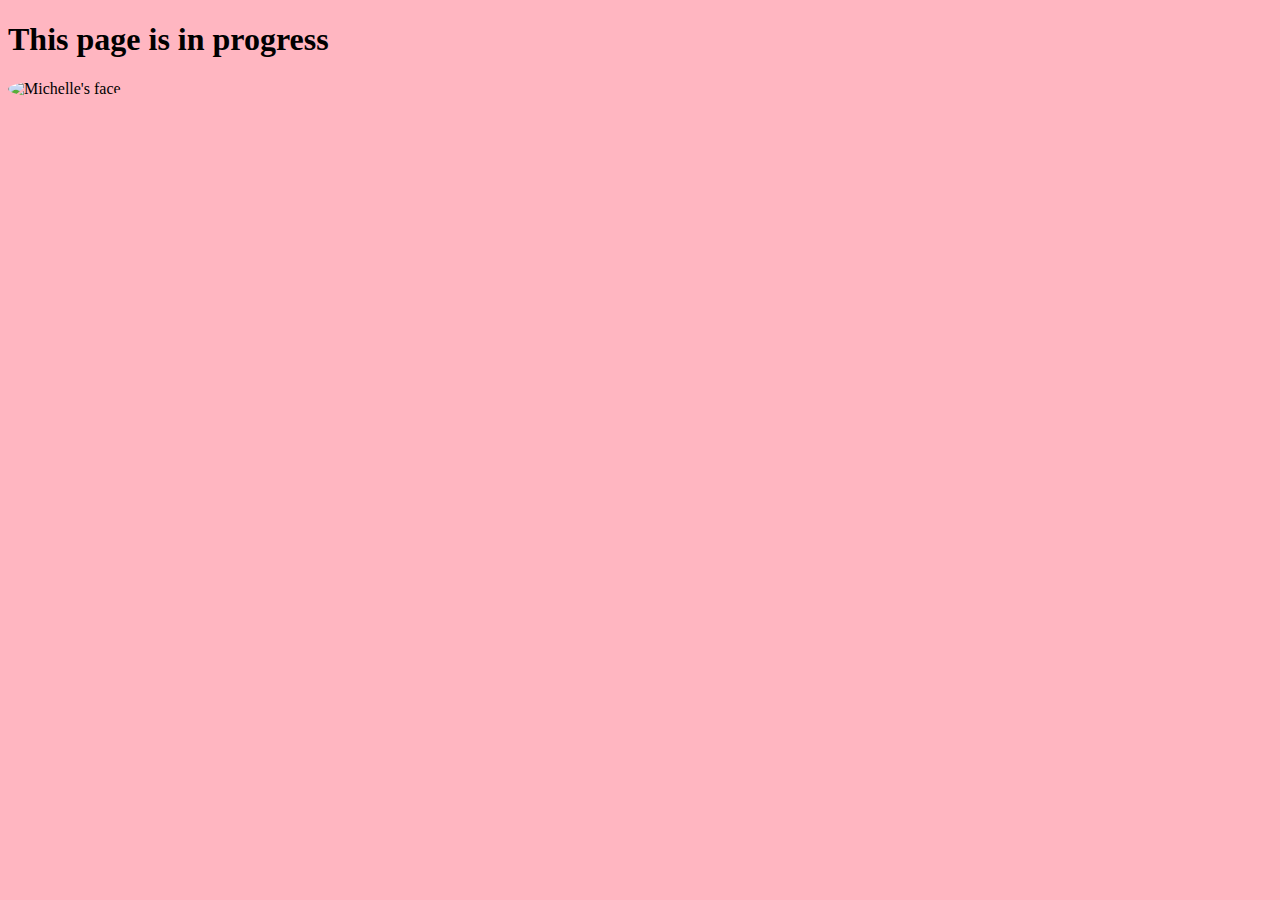
==== index.html @ 6f339973 "Base stage to get things going" ====
<!DOCTYPE html>
<html lang="en">
<head>
    <meta charset="UTF-8">
    <meta name="viewport" content="width=device-width, initial-scale=1.0">
    <title>Hello!</title>
    <link rel="stylesheet" type="text/css" href="styles.css">
</head>
<body>
    <h1>This page is in progress</h1>
    <img id="headerImg" src="" alt="Michelle's face" width="120" height="120">

</body>
</html>
---- styles.css ----
body{
    background-color: lightpink;
}

#headerImg {
    border-radius: 100%;
}
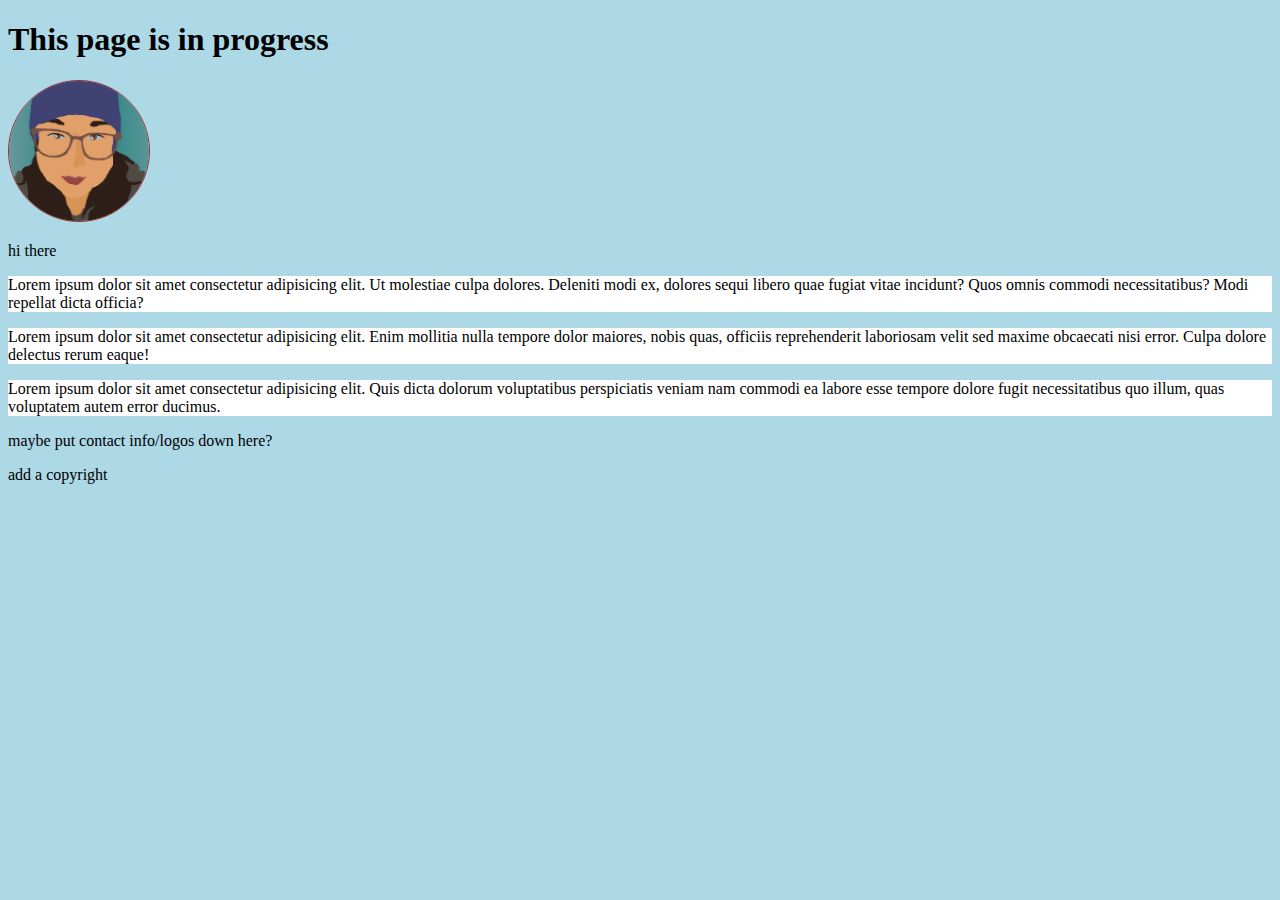
==== commit 419a92a8: "new commit" ====
--- a/index.html
+++ b/index.html
@@ -7,8 +7,28 @@
     <link rel="stylesheet" type="text/css" href="styles.css">
 </head>
 <body>
-    <h1>This page is in progress</h1>
-    <img id="headerImg" src="" alt="Michelle's face" width="120" height="120">
 
+    <div class="header">
+        <h1>This page is in progress</h1>
+        <img id="headerImg" src="square_profile.png" alt="cartoon portrait of a woman" width="140" height="140">
+        <p>hi there</p>
+    </div>
+
+    <div class="tile" id="aboutMeTile">
+        <p>Lorem ipsum dolor sit amet consectetur adipisicing elit. Ut molestiae culpa dolores. Deleniti modi ex, dolores sequi libero quae fugiat vitae incidunt? Quos omnis commodi necessitatibus? Modi repellat dicta officia?</p>
+    </div>
+
+    <div class="tile" id="portfolioTile">
+        <p>Lorem ipsum dolor sit amet consectetur adipisicing elit. Enim mollitia nulla tempore dolor maiores, nobis quas, officiis reprehenderit laboriosam velit sed maxime obcaecati nisi error. Culpa dolore delectus rerum eaque!</p>
+    </div>
+
+    <div class="tile" id="WipTile">
+        <p>Lorem ipsum dolor sit amet consectetur adipisicing elit. Quis dicta dolorum voluptatibus perspiciatis veniam nam commodi ea labore esse tempore dolore fugit necessitatibus quo illum, quas voluptatem autem error ducimus.</p>
+    </div>
+
+    <div class="footer">
+        <p>maybe put contact info/logos down here?</p>
+        <p>add a copyright</p>
+    </div>
 </body>
 </html>--- a/styles.css
+++ b/styles.css
@@ -1,7 +1,12 @@
 body{
-    background-color: lightpink;
+    background-color: lightblue;
 }
 
 #headerImg {
-    border-radius: 100%;
+    border-radius: 50%;
+    border: 1px solid brown;
+}
+
+.tile {
+    background-color: white;
 }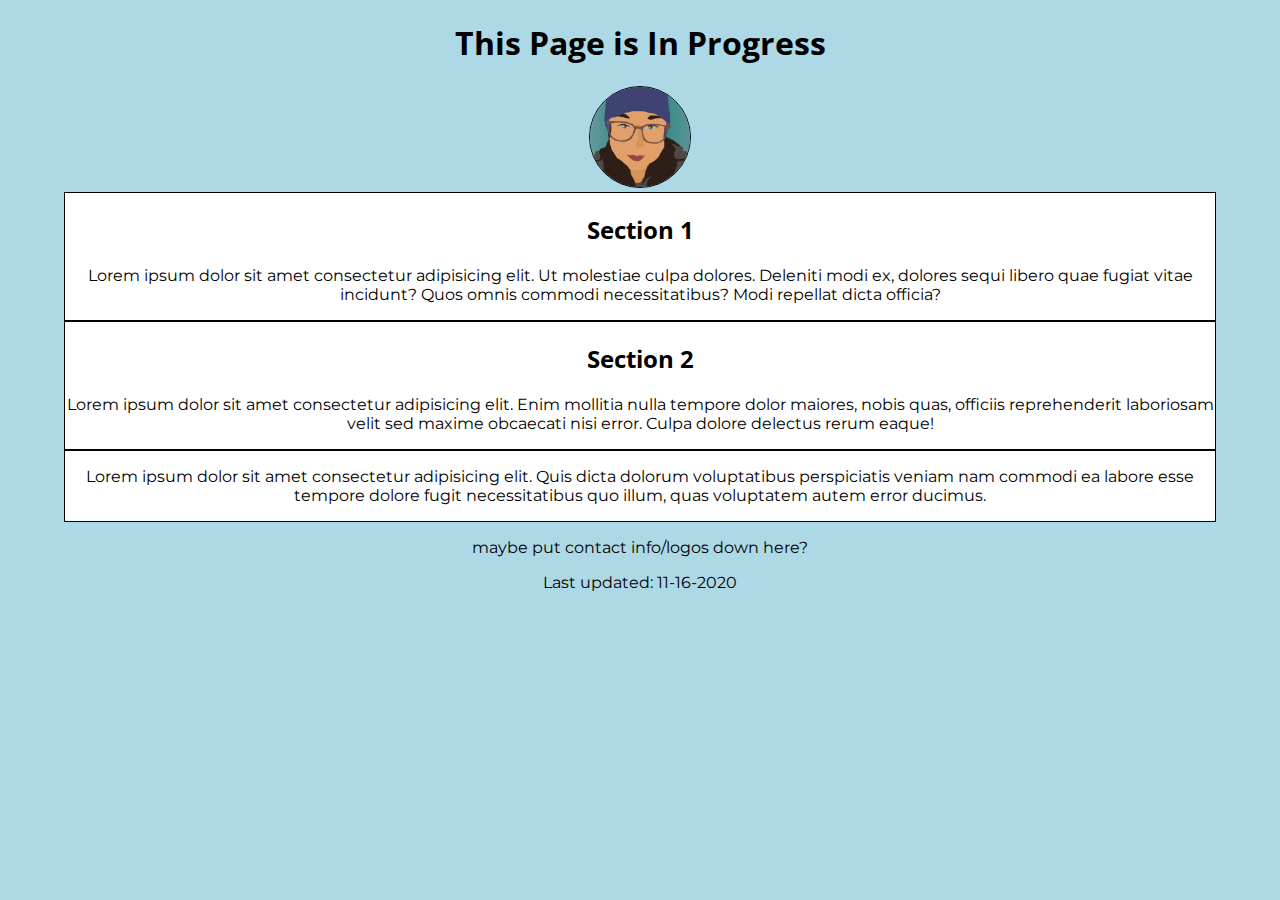
==== commit 1e2c6cdc: "Formatting updates" ====
--- a/index.html
+++ b/index.html
@@ -4,31 +4,39 @@
     <meta charset="UTF-8">
     <meta name="viewport" content="width=device-width, initial-scale=1.0">
     <title>Hello!</title>
+    <link rel="preconnect" href="https://fonts.gstatic.com">
+    <link href="https://fonts.googleapis.com/css2?family=Open+Sans:ital,wght@0,400;0,700;1,400;1,700&family=Montserrat&display=swap" rel="stylesheet">
     <link rel="stylesheet" type="text/css" href="styles.css">
+    
 </head>
 <body>
 
     <div class="header">
-        <h1>This page is in progress</h1>
-        <img id="headerImg" src="square_profile.png" alt="cartoon portrait of a woman" width="140" height="140">
-        <p>hi there</p>
+        <h1>This Page is In Progress</h1>
+        <img id="headerImg" src="square_profile.png" alt="cartoon portrait of me" width="100" height="100">
     </div>
 
-    <div class="tile" id="aboutMeTile">
-        <p>Lorem ipsum dolor sit amet consectetur adipisicing elit. Ut molestiae culpa dolores. Deleniti modi ex, dolores sequi libero quae fugiat vitae incidunt? Quos omnis commodi necessitatibus? Modi repellat dicta officia?</p>
-    </div>
+    
+    <div class="container">
 
-    <div class="tile" id="portfolioTile">
-        <p>Lorem ipsum dolor sit amet consectetur adipisicing elit. Enim mollitia nulla tempore dolor maiores, nobis quas, officiis reprehenderit laboriosam velit sed maxime obcaecati nisi error. Culpa dolore delectus rerum eaque!</p>
-    </div>
+        <div class="tile" id="aboutMeTile">
+            <h2>Section 1</h2>
+            <p>Lorem ipsum dolor sit amet consectetur adipisicing elit. Ut molestiae culpa dolores. Deleniti modi ex, dolores sequi libero quae fugiat vitae incidunt? Quos omnis commodi necessitatibus? Modi repellat dicta officia?</p>
+        </div>
 
-    <div class="tile" id="WipTile">
-        <p>Lorem ipsum dolor sit amet consectetur adipisicing elit. Quis dicta dolorum voluptatibus perspiciatis veniam nam commodi ea labore esse tempore dolore fugit necessitatibus quo illum, quas voluptatem autem error ducimus.</p>
+        <div class="tile" id="portfolioTile">
+            <h2>Section 2</h2>
+            <p>Lorem ipsum dolor sit amet consectetur adipisicing elit. Enim mollitia nulla tempore dolor maiores, nobis quas, officiis reprehenderit laboriosam velit sed maxime obcaecati nisi error. Culpa dolore delectus rerum eaque!</p>
+        </div>
+
+        <div class="tile" id="WipTile">
+            <p>Lorem ipsum dolor sit amet consectetur adipisicing elit. Quis dicta dolorum voluptatibus perspiciatis veniam nam commodi ea labore esse tempore dolore fugit necessitatibus quo illum, quas voluptatem autem error ducimus.</p>
+        </div>
     </div>
 
     <div class="footer">
         <p>maybe put contact info/logos down here?</p>
-        <p>add a copyright</p>
+        <p>Last updated: 11-16-2020</p>
     </div>
 </body>
 </html>--- a/styles.css
+++ b/styles.css
@@ -1,12 +1,26 @@
 body{
     background-color: lightblue;
+    font-family: 'Montserrat', sans-serif;
+    width: 90%;
+    margin: auto;
+    text-align: center;
 }
 
 #headerImg {
     border-radius: 50%;
-    border: 1px solid brown;
+    border: 1px solid black;
+}
+
+.container {
+    display: flex;
+    flex-direction: column;
 }
 
 .tile {
     background-color: white;
+    border: 1px solid black;   
+}
+
+h1, h2 {
+    font-family: 'Open Sans', sans-serif;
 }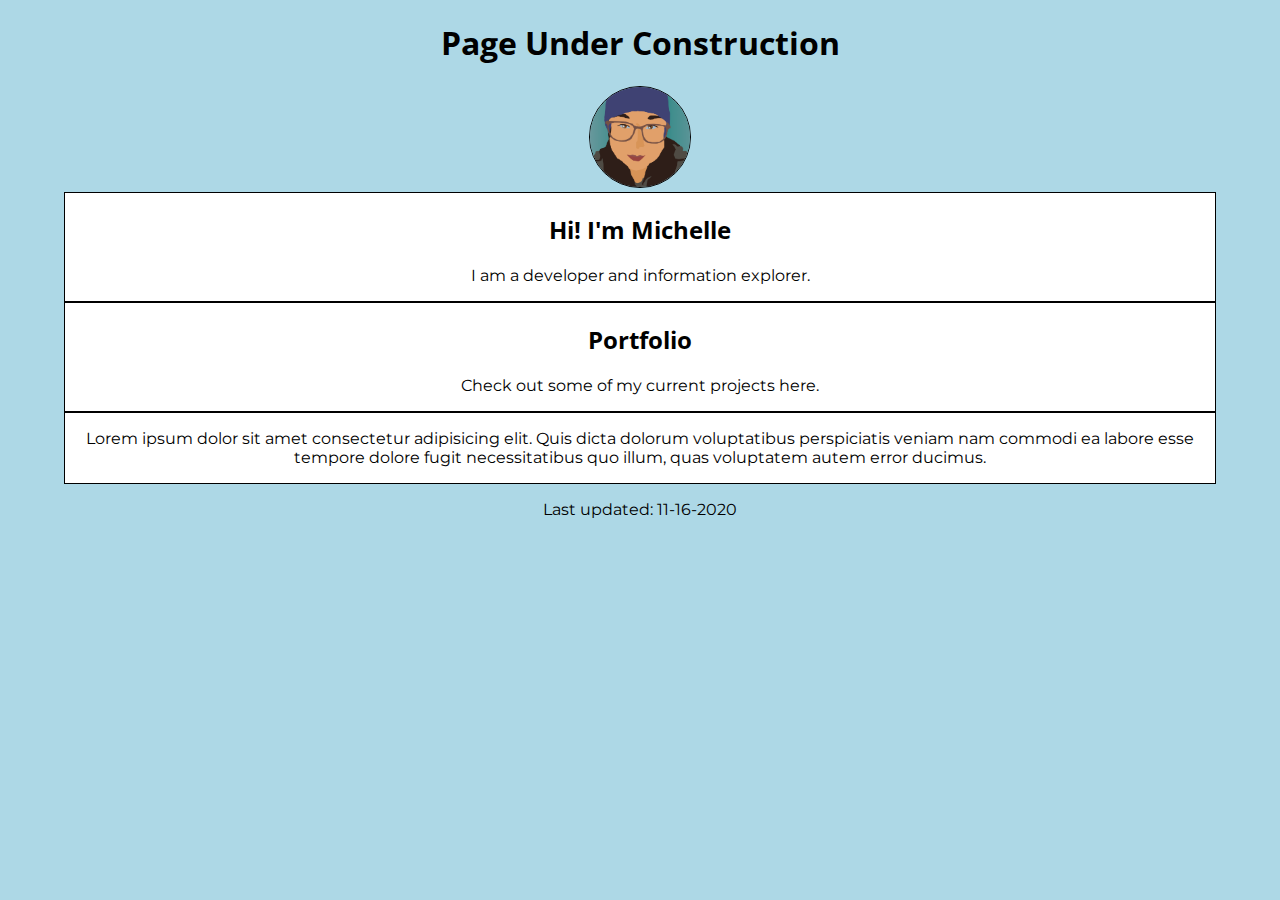
==== commit 85404edd: "Content Updates" ====
--- a/index.html
+++ b/index.html
@@ -12,7 +12,7 @@
 <body>
 
     <div class="header">
-        <h1>This Page is In Progress</h1>
+        <h1>Page Under Construction</h1>
         <img id="headerImg" src="square_profile.png" alt="cartoon portrait of me" width="100" height="100">
     </div>
 
@@ -20,13 +20,13 @@
     <div class="container">
 
         <div class="tile" id="aboutMeTile">
-            <h2>Section 1</h2>
-            <p>Lorem ipsum dolor sit amet consectetur adipisicing elit. Ut molestiae culpa dolores. Deleniti modi ex, dolores sequi libero quae fugiat vitae incidunt? Quos omnis commodi necessitatibus? Modi repellat dicta officia?</p>
+            <h2>Hi! I'm Michelle</h2>
+            <p>I am a developer and information explorer.</p>
         </div>
 
         <div class="tile" id="portfolioTile">
-            <h2>Section 2</h2>
-            <p>Lorem ipsum dolor sit amet consectetur adipisicing elit. Enim mollitia nulla tempore dolor maiores, nobis quas, officiis reprehenderit laboriosam velit sed maxime obcaecati nisi error. Culpa dolore delectus rerum eaque!</p>
+            <h2>Portfolio</h2>
+            <p>Check out some of my current projects here.</p>
         </div>
 
         <div class="tile" id="WipTile">
@@ -35,7 +35,7 @@
     </div>
 
     <div class="footer">
-        <p>maybe put contact info/logos down here?</p>
+    
         <p>Last updated: 11-16-2020</p>
     </div>
 </body>
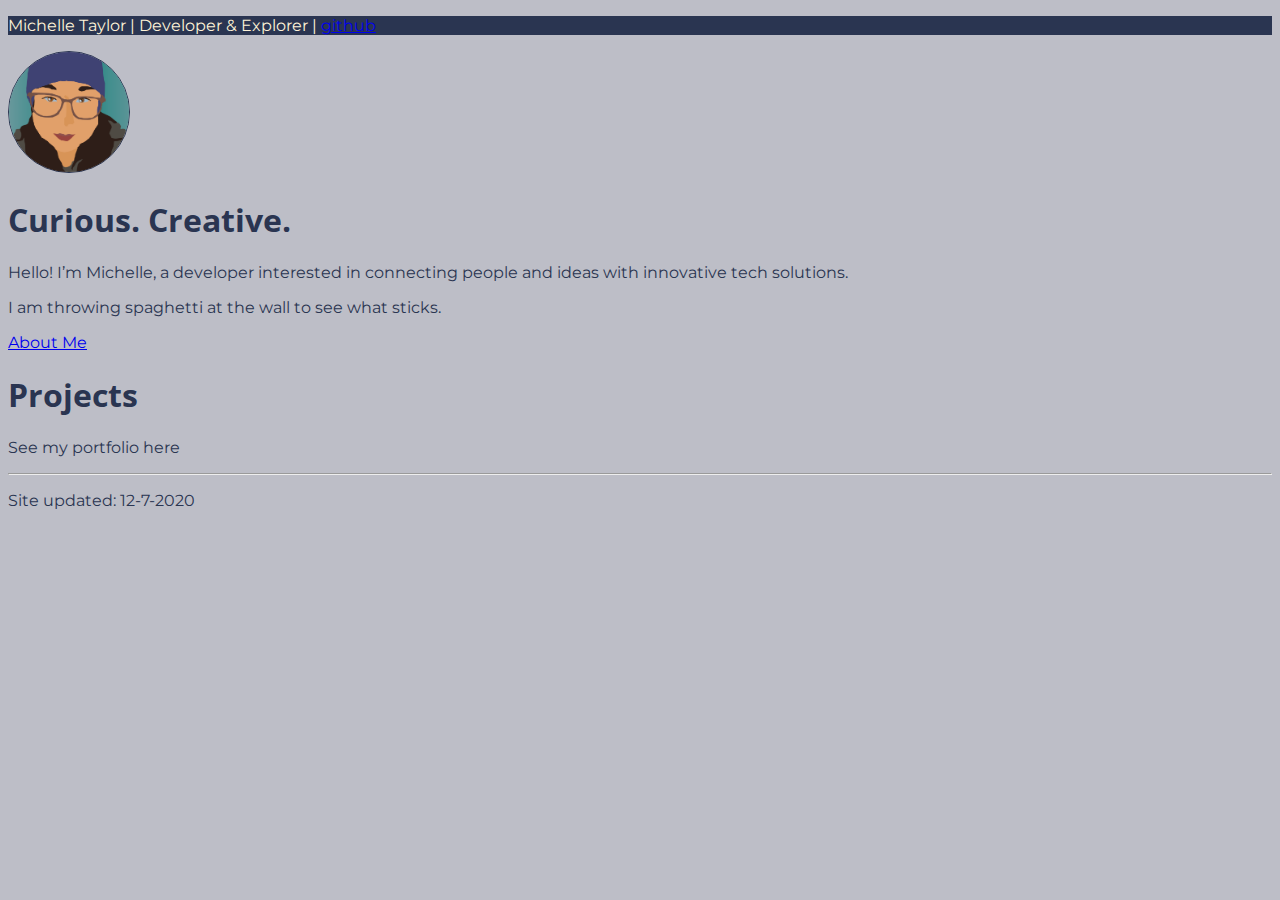
==== commit 24d6f9be: "Content revisions" ====
--- a/index.html
+++ b/index.html
@@ -3,7 +3,7 @@
 <head>
     <meta charset="UTF-8">
     <meta name="viewport" content="width=device-width, initial-scale=1.0">
-    <title>Hello!</title>
+    <title>M Taylor</title>
     <link rel="preconnect" href="https://fonts.gstatic.com">
     <link href="https://fonts.googleapis.com/css2?family=Open+Sans:ital,wght@0,400;0,700;1,400;1,700&family=Montserrat&display=swap" rel="stylesheet">
     <link rel="stylesheet" type="text/css" href="styles.css">
@@ -12,31 +12,30 @@
 <body>
 
     <div class="header">
-        <h1>Page Under Construction</h1>
-        <img id="headerImg" src="square_profile.png" alt="cartoon portrait of me" width="100" height="100">
+        <p>Michelle Taylor | Developer & Explorer | <a href="https://github.com/mtaylor62831">github</a></p>
     </div>
 
     
     <div class="container">
-
         <div class="tile" id="aboutMeTile">
-            <h2>Hi! I'm Michelle</h2>
-            <p>I am a developer and information explorer.</p>
+            <img id="headerImg" src="square_profile.png" alt="cartoon portrait of a woman" width="120" height="120">
+            <h1>Curious. Creative.</h1>
+            <p>Hello! I’m Michelle, a developer interested in connecting people and ideas with innovative tech solutions.</p>
+            <p>I am throwing spaghetti at the wall to see what sticks.</p>
+            <a href="/aboutMe.html">About Me</a>
         </div>
 
-        <div class="tile" id="portfolioTile">
-            <h2>Portfolio</h2>
-            <p>Check out some of my current projects here.</p>
-        </div>
-
-        <div class="tile" id="WipTile">
-            <p>Lorem ipsum dolor sit amet consectetur adipisicing elit. Quis dicta dolorum voluptatibus perspiciatis veniam nam commodi ea labore esse tempore dolore fugit necessitatibus quo illum, quas voluptatem autem error ducimus.</p>
+        <div class="tile" id="projectTile">
+            <h1>Projects</h1>
+            <p>See my portfolio here</p>
         </div>
     </div>
 
+    <hr>
+
     <div class="footer">
     
-        <p>Last updated: 11-16-2020</p>
+        <p>Site updated: 12-7-2020</p>
     </div>
 </body>
 </html>--- a/styles.css
+++ b/styles.css
@@ -1,24 +1,20 @@
 body{
-    background-color: lightblue;
+    background-color: #bdbec7;
     font-family: 'Montserrat', sans-serif;
-    width: 90%;
-    margin: auto;
-    text-align: center;
+    color: #2a3551;
+}
+
+.header {
+    background-color: #2a3551;
+    color: #fef3d7;
+    margin: none;
+    padding: none;
+    width: 100%;
 }
 
 #headerImg {
     border-radius: 50%;
-    border: 1px solid black;
-}
-
-.container {
-    display: flex;
-    flex-direction: column;
-}
-
-.tile {
-    background-color: white;
-    border: 1px solid black;   
+    border: 1px solid #2a3551;
 }
 
 h1, h2 {
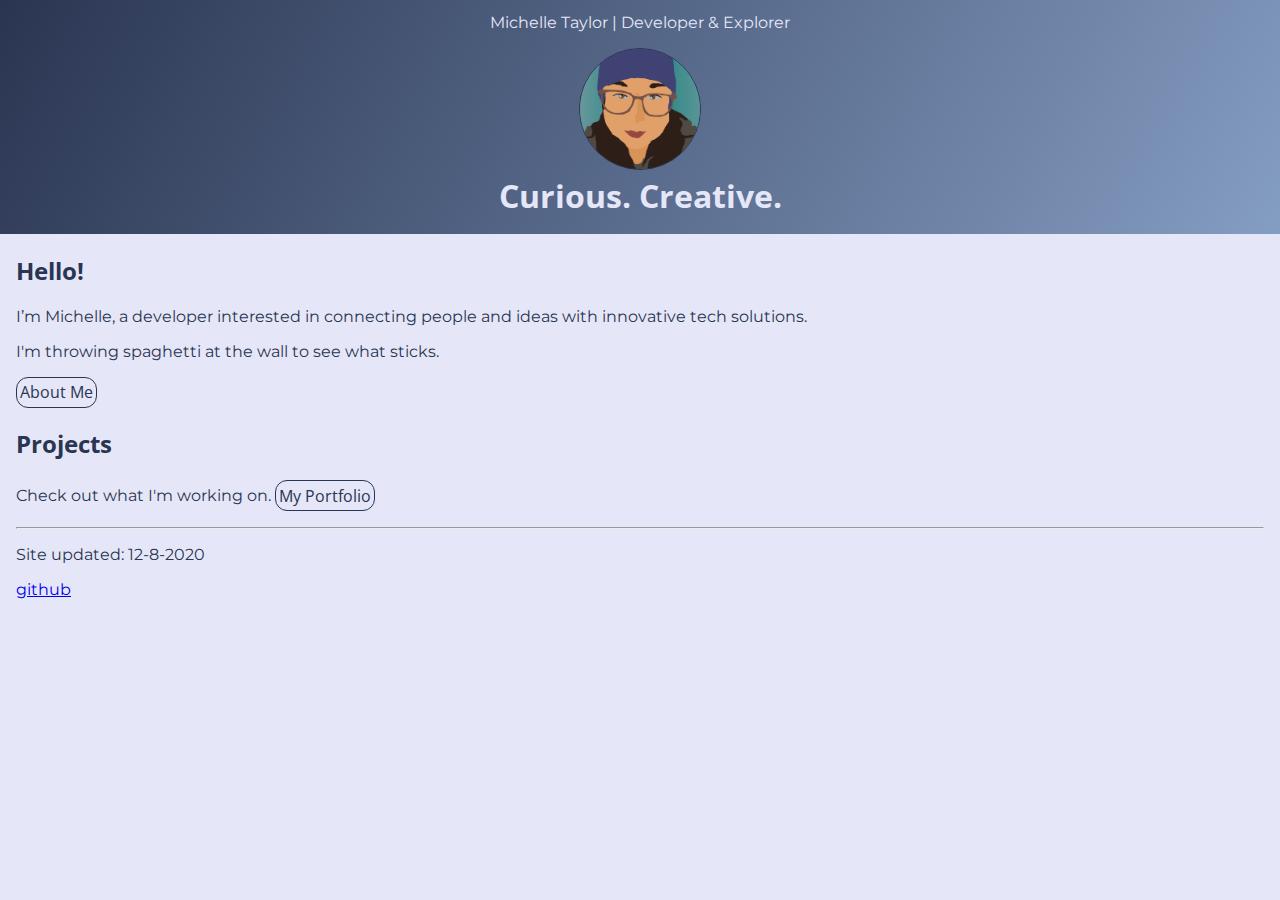
==== commit dcb86443: "Added button functionality and updated formatting." ====
--- a/index.html
+++ b/index.html
@@ -10,32 +10,32 @@
     
 </head>
 <body>
-
     <div class="header">
-        <p>Michelle Taylor | Developer & Explorer | <a href="https://github.com/mtaylor62831">github</a></p>
+        <p>Michelle Taylor | Developer & Explorer</p>
+        <img id="headerImg" src="square_profile.png" alt="image of Michelle" width="120" height="120">
+        <h1>Curious. Creative.</h1>
     </div>
 
-    
-    <div class="container">
+    <div class="content">
         <div class="tile" id="aboutMeTile">
-            <img id="headerImg" src="square_profile.png" alt="cartoon portrait of a woman" width="120" height="120">
-            <h1>Curious. Creative.</h1>
-            <p>Hello! I’m Michelle, a developer interested in connecting people and ideas with innovative tech solutions.</p>
-            <p>I am throwing spaghetti at the wall to see what sticks.</p>
-            <a href="/aboutMe.html">About Me</a>
+            <h2>Hello!</h2>
+            <p>I’m Michelle, a developer interested in connecting people and ideas with innovative tech solutions.</p>
+            <p>I'm throwing spaghetti at the wall to see what sticks.</p> 
+            <button id="aboutBtn">About Me</button>
         </div>
 
         <div class="tile" id="projectTile">
-            <h1>Projects</h1>
-            <p>See my portfolio here</p>
+            <h2>Projects</h2>
+            <p>Check out what I'm working on.  <button id="portfolioBtn">My Portfolio</button></p>
+        </div>
+        <hr>
+
+        <div class="footer">
+            <p>Site updated: 12-8-2020</p>
+            <a href="https://github.com/mtaylor62831">github</a>
         </div>
     </div>
 
-    <hr>
-
-    <div class="footer">
-    
-        <p>Site updated: 12-7-2020</p>
-    </div>
+    <script src="/index.js"></script>
 </body>
 </html>--- a/styles.css
+++ b/styles.css
@@ -1,22 +1,53 @@
 body{
-    background-color: #bdbec7;
+    background-color: #e5e7f8;
     font-family: 'Montserrat', sans-serif;
     color: #2a3551;
+    margin: 0;
+    padding: 0;
 }
 
 .header {
+    background-image: linear-gradient(120deg, #2a3551, #849dc2);
     background-color: #2a3551;
-    color: #fef3d7;
-    margin: none;
-    padding: none;
-    width: 100%;
+    color: #e5e7f8;
+    padding: 0.5em;
+    text-align: center;
+}
+
+div.header p {
+    margin-top: 0;
+    padding-top: 0.3em;
+}
+
+div.header h1{
+    margin-top: 0;
+    margin-bottom: 0.3em;
 }
 
 #headerImg {
     border-radius: 50%;
-    border: 1px solid #2a3551;
+    border: solid 1px #2a3551;
 }
 
 h1, h2 {
     font-family: 'Open Sans', sans-serif;
+}
+
+.content {
+    margin: 1em;
+}
+
+button {
+    color: #2a3551;
+    border-radius: 12px;
+    border: solid 1px #2a3551;
+    background-color: #e5e7f8;
+    padding: 0.2em;
+    font-family: 'Open Sans', sans-serif;
+    font-size: 1em;
+}
+
+button:hover {
+    background-color: #849dc2;
+    color: #e5e7f8;
 }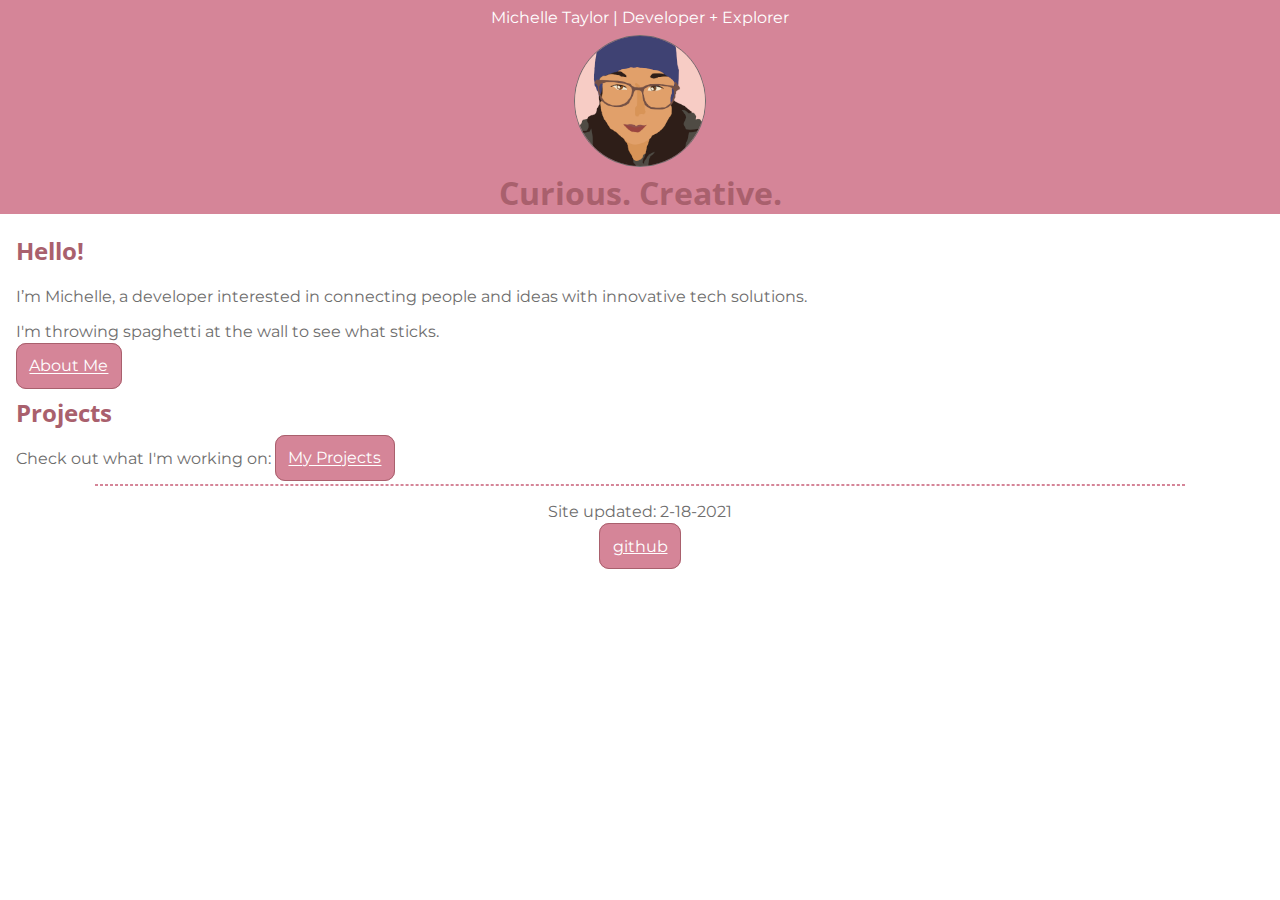
==== commit 4a1f2e74: "Additions: about content, skeleton content for portfolio. updated styles." ====
--- a/index.html
+++ b/index.html
@@ -3,39 +3,38 @@
 <head>
     <meta charset="UTF-8">
     <meta name="viewport" content="width=device-width, initial-scale=1.0">
-    <title>M Taylor</title>
+    <title>Hello!</title>
     <link rel="preconnect" href="https://fonts.gstatic.com">
     <link href="https://fonts.googleapis.com/css2?family=Open+Sans:ital,wght@0,400;0,700;1,400;1,700&family=Montserrat&display=swap" rel="stylesheet">
     <link rel="stylesheet" type="text/css" href="styles.css">
-    
 </head>
+
 <body>
     <div class="header">
-        <p>Michelle Taylor | Developer & Explorer</p>
-        <img id="headerImg" src="square_profile.png" alt="image of Michelle" width="120" height="120">
+        <p>Michelle Taylor | Developer + Explorer</p>
+        <img id="headerImg" src="square_profile.png" alt="image of Michelle">
         <h1>Curious. Creative.</h1>
     </div>
 
     <div class="content">
-        <div class="tile" id="aboutMeTile">
+        <div>
             <h2>Hello!</h2>
             <p>I’m Michelle, a developer interested in connecting people and ideas with innovative tech solutions.</p>
             <p>I'm throwing spaghetti at the wall to see what sticks.</p> 
-            <button id="aboutBtn">About Me</button>
+            <a href="aboutMe.html">About Me</a>
         </div>
 
-        <div class="tile" id="projectTile">
+        <div>
             <h2>Projects</h2>
-            <p>Check out what I'm working on.  <button id="portfolioBtn">My Portfolio</button></p>
+            <p>Check out what I'm working on: <a href="portfolio.html">My Projects</a></p>
         </div>
+    </div>
         <hr>
 
         <div class="footer">
-            <p>Site updated: 12-8-2020</p>
+            <p>Site updated: 2-18-2021</p>
             <a href="https://github.com/mtaylor62831">github</a>
         </div>
-    </div>
 
-    <script src="/index.js"></script>
 </body>
 </html>--- a/styles.css
+++ b/styles.css
@@ -1,53 +1,55 @@
-body{
-    background-color: #e5e7f8;
-    font-family: 'Montserrat', sans-serif;
-    color: #2a3551;
+body {
     margin: 0;
     padding: 0;
+    font-family: 'Montserrat', sans-serif;
+    color: rgb(110, 109, 109);
+}
+
+h1, h2 {
+    font-family: 'Open Sans', sans-serif;
+    color: #A9606D;
 }
 
 .header {
-    background-image: linear-gradient(120deg, #2a3551, #849dc2);
-    background-color: #2a3551;
-    color: #e5e7f8;
-    padding: 0.5em;
+    background-color: #D58598;
+    /*background-color: #FFBF1F;*/
     text-align: center;
+    color: white;
 }
 
-div.header p {
-    margin-top: 0;
-    padding-top: 0.3em;
+.header p {
+    margin: 0;
+    padding: 0.5em;
 }
 
-div.header h1{
-    margin-top: 0;
-    margin-bottom: 0.3em;
+.header h1{
+    margin: 0;
 }
 
 #headerImg {
     border-radius: 50%;
-    border: solid 1px #2a3551;
+    border: 1px solid rgb(110, 109, 109);
+    height: 130px;
 }
 
-h1, h2 {
-    font-family: 'Open Sans', sans-serif;
+.footer {
+    text-align: center;
+}
+
+a {
+    border: 1px solid #A9606D;
+    border-radius: 10px;
+    padding: 1%;
+    background-color:#D58598;
+    color: white;
+}
+
+hr {
+    margin-top: 1em;
+    width: 85%;
+    border: 1px dashed #D58598;
 }
 
 .content {
     margin: 1em;
-}
-
-button {
-    color: #2a3551;
-    border-radius: 12px;
-    border: solid 1px #2a3551;
-    background-color: #e5e7f8;
-    padding: 0.2em;
-    font-family: 'Open Sans', sans-serif;
-    font-size: 1em;
-}
-
-button:hover {
-    background-color: #849dc2;
-    color: #e5e7f8;
 }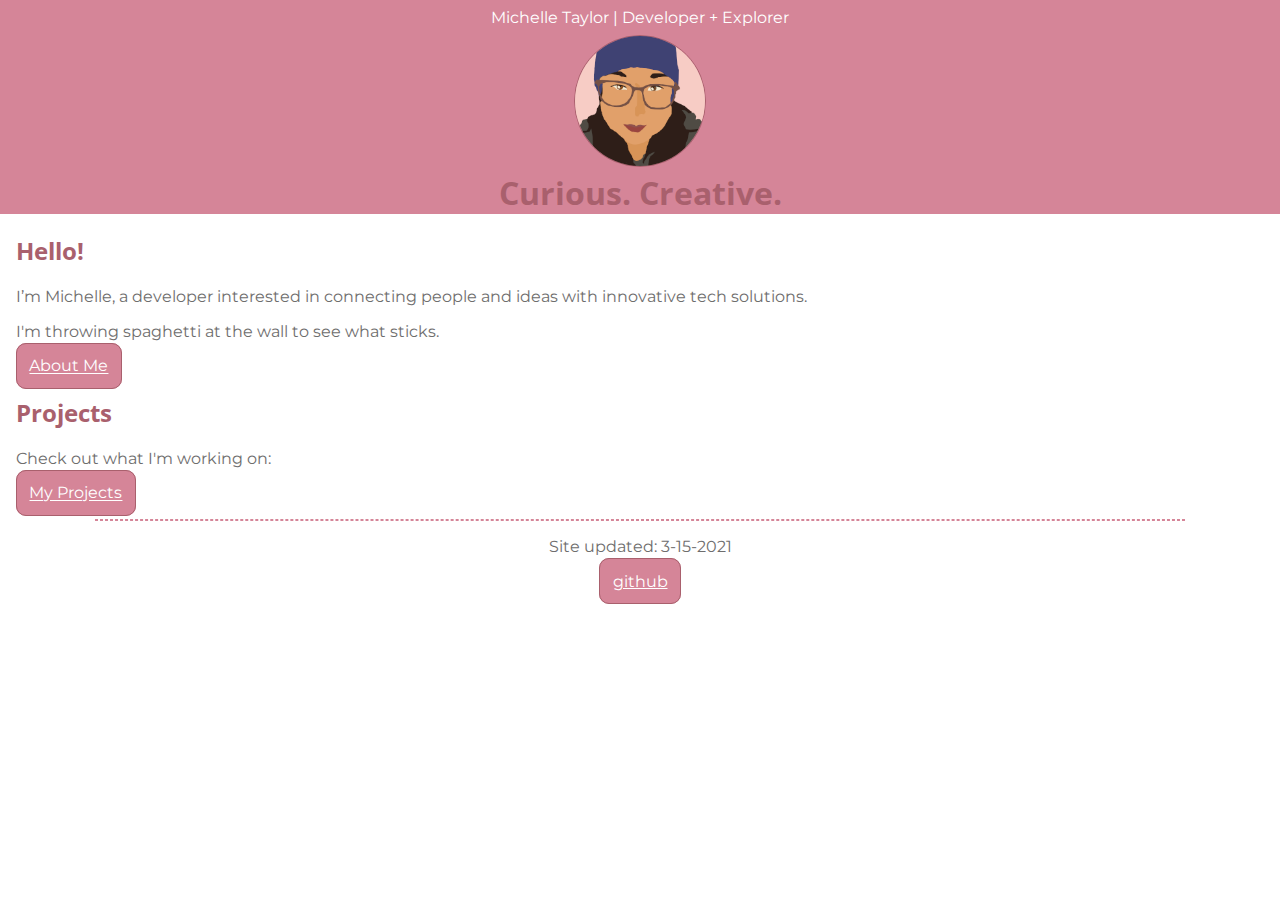
==== commit d144b6a8: "Small formatting changes." ====
--- a/index.html
+++ b/index.html
@@ -26,13 +26,14 @@
 
         <div>
             <h2>Projects</h2>
-            <p>Check out what I'm working on: <a href="portfolio.html">My Projects</a></p>
+            <p>Check out what I'm working on: </p>
+            <a href="portfolio.html">My Projects</a>
         </div>
     </div>
         <hr>
 
         <div class="footer">
-            <p>Site updated: 2-18-2021</p>
+            <p>Site updated: 3-15-2021</p>
             <a href="https://github.com/mtaylor62831">github</a>
         </div>
 
--- a/styles.css
+++ b/styles.css
@@ -28,7 +28,7 @@
 
 #headerImg {
     border-radius: 50%;
-    border: 1px solid rgb(110, 109, 109);
+    border: 1px solid #A9606D;
     height: 130px;
 }
 
@@ -52,4 +52,9 @@
 
 .content {
     margin: 1em;
+}
+
+.container {
+    display: flex;
+    flex-direction: column;
 }